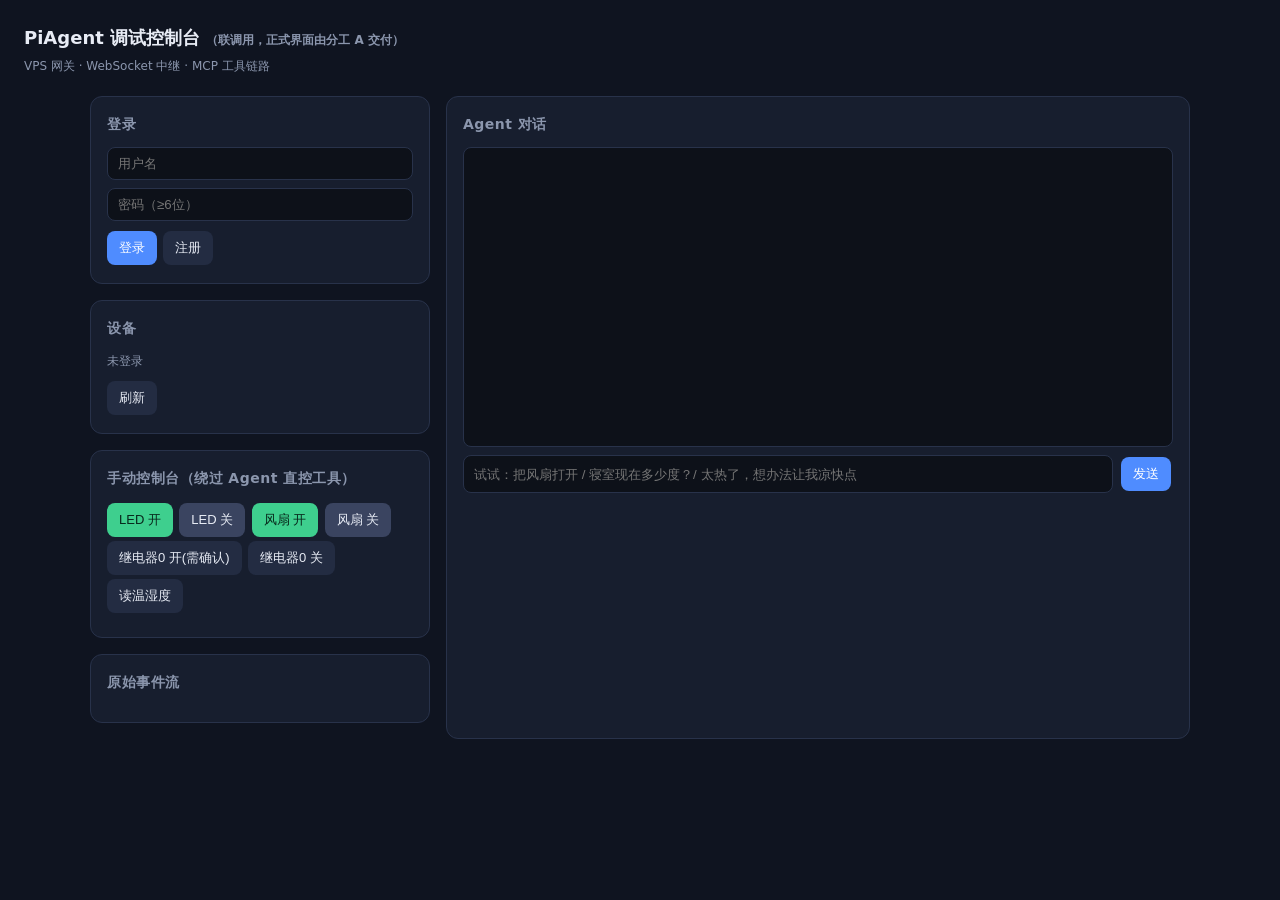
==== server/static/index.html @ 74573cc1 "分工2/3：VPS网关、树莓派Agent、模拟设备MCP与接口文档 - server/ FastAPI网关：JWT鉴权、设备/用户双WS通道、心跳与消息路由、LLM出口代理、调试控制台 - agent" ====
<!DOCTYPE html>
<html lang="zh-CN">
<head>
<meta charset="utf-8">
<meta name="viewport" content="width=device-width, initial-scale=1">
<title>PiAgent 调试控制台</title>
<style>
  :root { --bg:#0f1420; --card:#171e2e; --line:#28324a; --tx:#e8ecf5; --mut:#8b96ad;
          --acc:#4f8cff; --ok:#3ecf8e; --warn:#ffb454; --err:#ff6b6b; }
  * { box-sizing:border-box; margin:0; }
  body { background:var(--bg); color:var(--tx); font:14px/1.6 "PingFang SC","Microsoft YaHei",system-ui,sans-serif; padding:24px; }
  h1 { font-size:18px; margin-bottom:4px; } .sub { color:var(--mut); font-size:12px; margin-bottom:20px;}
  .grid { display:grid; grid-template-columns:340px 1fr; gap:16px; max-width:1100px; margin:0 auto; }
  @media (max-width:900px){ .grid{ grid-template-columns:1fr; } }
  .card { background:var(--card); border:1px solid var(--line); border-radius:12px; padding:16px; margin-bottom:16px; }
  .card h2 { font-size:14px; color:var(--mut); font-weight:600; margin-bottom:12px; letter-spacing:.5px;}
  input { width:100%; background:#0d1119; color:var(--tx); border:1px solid var(--line); border-radius:8px; padding:8px 10px; margin-bottom:8px; }
  button { background:var(--acc); color:#fff; border:0; border-radius:8px; padding:8px 12px; cursor:pointer; font-size:13px; margin:2px 2px 2px 0; }
  button:hover{ filter:brightness(1.1); } button.ghost{ background:#232c42; color:var(--tx); }
  button.ok{ background:var(--ok); color:#08281c; } button.off{ background:#3a4460; color:var(--tx); }
  .pill { display:inline-block; padding:1px 8px; border-radius:99px; font-size:11px; vertical-align:middle; }
  .pill.on { background:rgba(62,207,142,.15); color:var(--ok); } .pill.off { background:rgba(139,150,173,.15); color:var(--mut); }
  #chat { height:300px; overflow-y:auto; background:#0d1119; border:1px solid var(--line); border-radius:8px; padding:10px; margin-bottom:8px;}
  .msg { margin:6px 0; } .msg .who{ font-size:11px; color:var(--mut);} .msg.user .who{color:var(--acc);} .msg.agent .who{color:var(--ok);}
  .msg .act { font-size:11px; color:var(--warn); font-family:ui-monospace,monospace; }
  #events { font:11px/1.5 ui-monospace,monospace; color:var(--mut); max-height:140px; overflow-y:auto; word-break:break-all;}
  .bar { display:flex; gap:8px; } .bar input{ flex:1; margin:0;}
  .kv { font-size:12px; color:var(--mut); }
</style>
</head>
<body>
<h1>PiAgent 调试控制台 <span class="kv">（联调用，正式界面由分工 A 交付）</span></h1>
<div class="sub">VPS 网关 · WebSocket 中继 · MCP 工具链路</div>

<div class="grid">
  <div>
    <div class="card" id="loginCard">
      <h2>登录</h2>
      <input id="u" placeholder="用户名">
      <input id="p" type="password" placeholder="密码（≥6位）">
      <button id="btnLogin">登录</button>
      <button id="btnReg" class="ghost">注册</button>
      <div class="kv" id="loginMsg"></div>
    </div>

    <div class="card">
      <h2>设备</h2>
      <div id="devList" class="kv">未登录</div>
      <div style="margin-top:8px"><button class="ghost" onclick="refreshDevices()">刷新</button></div>
    </div>

    <div class="card">
      <h2>手动控制台（绕过 Agent 直控工具）</h2>
      <div>
        <button class="ok" onclick="manual('led.set',{on:true})">LED 开</button>
        <button class="off" onclick="manual('led.set',{on:false})">LED 关</button>
        <button class="ok" onclick="manual('fan.set',{state:true})">风扇 开</button>
        <button class="off" onclick="manual('fan.set',{state:false})">风扇 关</button>
        <button class="ghost" onclick="manual('relay.set',{ch:0,state:true},true)">继电器0 开(需确认)</button>
        <button class="ghost" onclick="manual('relay.set',{ch:0,state:false})">继电器0 关</button>
        <button class="ghost" onclick="manual('dht.read',{})">读温湿度</button>
      </div>
      <div class="kv" id="manualMsg" style="margin-top:6px"></div>
    </div>

    <div class="card">
      <h2>原始事件流</h2>
      <div id="events"></div>
    </div>
  </div>

  <div>
    <div class="card" style="height:100%">
      <h2>Agent 对话</h2>
      <div id="chat"></div>
      <div class="bar">
        <input id="say" placeholder="试试：把风扇打开 / 寝室现在多少度？/ 太热了，想办法让我凉快点" onkeydown="if(event.key==='Enter')sendChat()">
        <button onclick="sendChat()">发送</button>
      </div>
    </div>
  </div>
</div>

<script>
const $ = id => document.getElementById(id);
let TOKEN = localStorage.getItem('token') || '';
let USER = localStorage.getItem('username') || '';
let WS = null, devices = [];

function logEvent(obj){
  const el = $('events');
  el.innerHTML = `<div>${new Date().toLocaleTimeString()} ${JSON.stringify(obj)}</div>` + el.innerHTML;
}

async function api(path, opts={}){
  // 相对路径：兼容挂载在 / 或 /piagent/ 等任意前缀下（经 nginx 反代）
  const url = path.replace(/^\//, '');
  opts.headers = Object.assign({'Content-Type':'application/json'},
    TOKEN?{Authorization:'Bearer '+TOKEN}:{}, opts.headers||{});
  const r = await fetch(url, opts);
  const data = await r.json().catch(()=>({}));
  if(!r.ok) throw new Error(data.detail || r.statusText);
  return data;
}

async function doAuth(reg){
  try{
    const d = await api('/api/auth/'+(reg?'register':'login'),
      {method:'POST', body:JSON.stringify({username:$('u').value, password:$('p').value})});
    TOKEN=d.token; USER=d.username;
    localStorage.setItem('token',TOKEN); localStorage.setItem('username',USER);
    $('loginMsg').textContent = '已登录：'+USER;
    connectWS(); refreshDevices();
  }catch(e){ $('loginMsg').textContent = '失败：'+e.message; }
}
$('btnLogin').onclick=()=>doAuth(false); $('btnReg').onclick=()=>doAuth(true);

function connectWS(){
  if(WS) try{WS.close()}catch(e){}
  const proto = location.protocol==='https:'?'wss':'ws';
  const base = location.pathname.replace(/\/$/,'');   // "" 或 "/piagent"
  WS = new WebSocket(`${proto}://${location.host}${base}/ws/user?token=${TOKEN}`);
  WS.onmessage = ev => {
    const m = JSON.parse(ev.data);
    logEvent(m);
    if(m.type==='hello'){ devices=m.devices; renderDevices(); }
    if(m.type==='cmd_ack') addMsg('sys', `指令已送达设备（${m.id}），Agent 处理中…`);
    if(m.type==='result') addMsg('agent', m.text, m.actions);
    if(m.type==='cmd_error') addMsg('sys', '失败：'+(m.message||m.code));
    if(m.type==='error') addMsg('sys', '错误：'+(m.message||m.code));
    if(m.type==='device_status'){ refreshDevices(); addMsg('sys', `设备 ${m.device_id} ${m.online?'上线':'离线'}`);}
    if(m.type==='telemetry'){ refreshDevices(); }
  };
  WS.onclose = ()=> setTimeout(()=>{ if(TOKEN) connectWS(); }, 3000);
}

async function refreshDevices(){
  if(!TOKEN) return;
  try{ devices = await api('/api/devices'); renderDevices(); }catch(e){ /*token 过期*/ }
}
function renderDevices(){
  $('devList').innerHTML = devices.length? devices.map(d=>`
    <div style="margin-bottom:8px">
      <b>${d.device_id}</b> <span class="pill ${d.online?'on':'off'}">${d.online?'在线':'离线'}</span><br>
      工具: ${d.caps.join(', ')||'-'}<br>
      ${d.telemetry?`遥测: ${JSON.stringify(d.telemetry)}`:''}
    </div>`).join('') : '（没有绑定设备，请先在服务端 add-device 并 bind）';
}
setInterval(refreshDevices, 5000);

function addMsg(role, text, actions){
  const div=document.createElement('div');
  div.className='msg '+role;
  const who = role==='user'?'你':role==='agent'?'Agent':'系统';
  div.innerHTML=`<div class="who">${who}</div><div>${String(text).replace(/</g,'&lt;')}</div>`
    + (actions&&actions.length?`<div class="act">⚙ ${actions.join(' · ')}</div>`:'');
  $('chat').appendChild(div); $('chat').scrollTop=1e9;
}

function sendChat(){
  const t=$('say').value.trim(); if(!t||!WS) return;
  $('say').value=''; addMsg('user',t);
  WS.send(JSON.stringify({type:'chat', text:t}));
}

async function manual(tool, args, confirm=false){
  if(!devices.length){ $('manualMsg').textContent='没有可用设备'; return; }
  const dev = devices.find(d=>d.online)||devices[0];
  $('manualMsg').textContent = `调用 ${tool}(${JSON.stringify(args)}) …`;
  try{
    const r = await api(`/api/devices/${dev.device_id}/command`,
      {method:'POST', body:JSON.stringify({tool,args,confirmed:confirm})});
    $('manualMsg').textContent = r.ok===false
      ? `✗ ${r.text||'执行失败'}`
      : `✓ ${r.text||JSON.stringify(r)}`;
  }catch(e){ $('manualMsg').textContent='✗ '+e.message; }
}

if(TOKEN){ $('loginMsg').textContent='已登录：'+USER; connectWS(); refreshDevices(); }
</script>
</body>
</html>
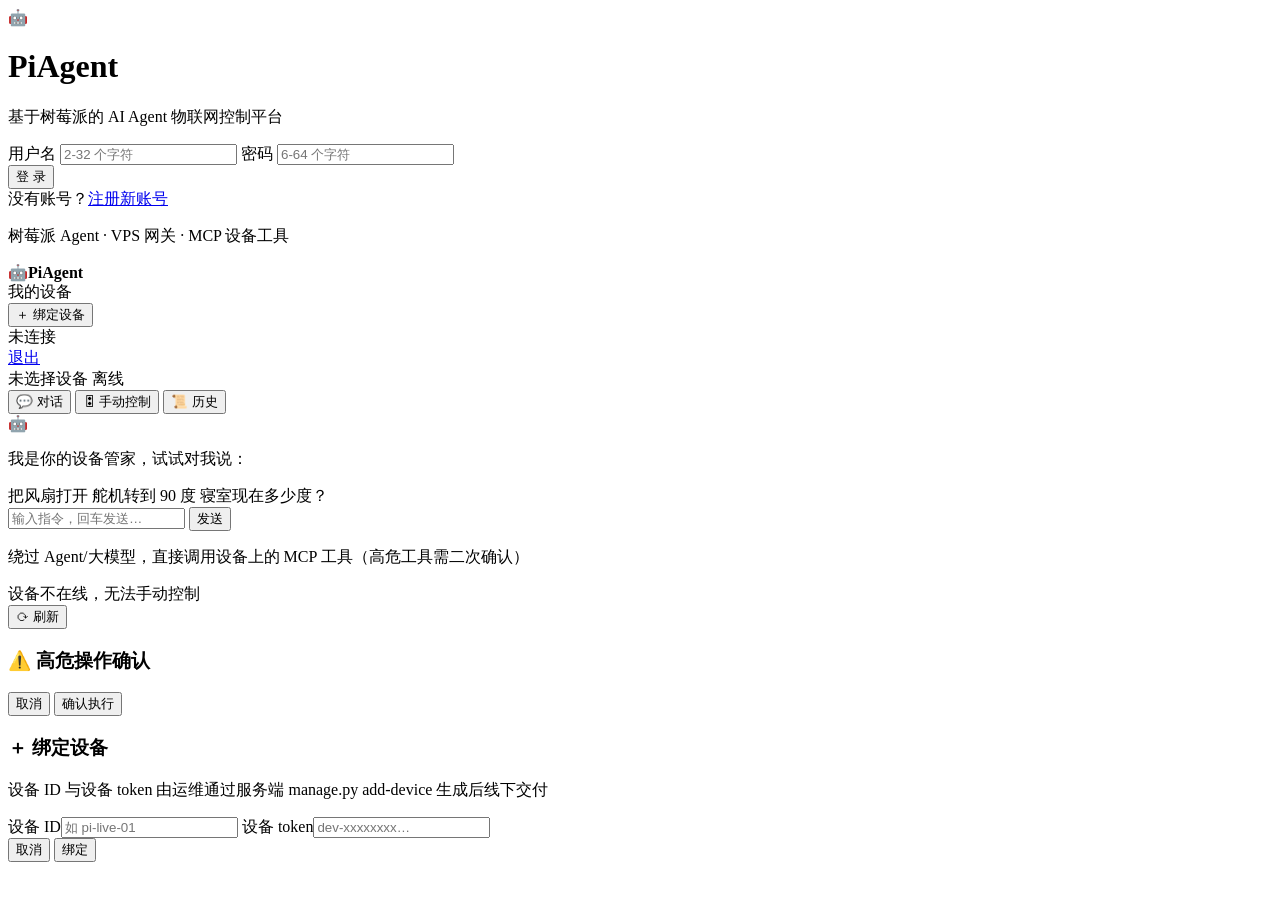
==== commit 268737e5: "分工1/4 + DeepSeek 接入：正式前端、真机舵机 MCP、VPS 部署 - 分工1 前端 frontend/：无构建纯静态 SPA（登录注册/设备面板/对话/手动控制/历史），   按 ap" ====
--- a/server/static/index.html
+++ b/server/static/index.html
@@ -3,180 +3,134 @@
 <head>
 <meta charset="utf-8">
 <meta name="viewport" content="width=device-width, initial-scale=1">
-<title>PiAgent 调试控制台</title>
-<style>
-  :root { --bg:#0f1420; --card:#171e2e; --line:#28324a; --tx:#e8ecf5; --mut:#8b96ad;
-          --acc:#4f8cff; --ok:#3ecf8e; --warn:#ffb454; --err:#ff6b6b; }
-  * { box-sizing:border-box; margin:0; }
-  body { background:var(--bg); color:var(--tx); font:14px/1.6 "PingFang SC","Microsoft YaHei",system-ui,sans-serif; padding:24px; }
-  h1 { font-size:18px; margin-bottom:4px; } .sub { color:var(--mut); font-size:12px; margin-bottom:20px;}
-  .grid { display:grid; grid-template-columns:340px 1fr; gap:16px; max-width:1100px; margin:0 auto; }
-  @media (max-width:900px){ .grid{ grid-template-columns:1fr; } }
-  .card { background:var(--card); border:1px solid var(--line); border-radius:12px; padding:16px; margin-bottom:16px; }
-  .card h2 { font-size:14px; color:var(--mut); font-weight:600; margin-bottom:12px; letter-spacing:.5px;}
-  input { width:100%; background:#0d1119; color:var(--tx); border:1px solid var(--line); border-radius:8px; padding:8px 10px; margin-bottom:8px; }
-  button { background:var(--acc); color:#fff; border:0; border-radius:8px; padding:8px 12px; cursor:pointer; font-size:13px; margin:2px 2px 2px 0; }
-  button:hover{ filter:brightness(1.1); } button.ghost{ background:#232c42; color:var(--tx); }
-  button.ok{ background:var(--ok); color:#08281c; } button.off{ background:#3a4460; color:var(--tx); }
-  .pill { display:inline-block; padding:1px 8px; border-radius:99px; font-size:11px; vertical-align:middle; }
-  .pill.on { background:rgba(62,207,142,.15); color:var(--ok); } .pill.off { background:rgba(139,150,173,.15); color:var(--mut); }
-  #chat { height:300px; overflow-y:auto; background:#0d1119; border:1px solid var(--line); border-radius:8px; padding:10px; margin-bottom:8px;}
-  .msg { margin:6px 0; } .msg .who{ font-size:11px; color:var(--mut);} .msg.user .who{color:var(--acc);} .msg.agent .who{color:var(--ok);}
-  .msg .act { font-size:11px; color:var(--warn); font-family:ui-monospace,monospace; }
-  #events { font:11px/1.5 ui-monospace,monospace; color:var(--mut); max-height:140px; overflow-y:auto; word-break:break-all;}
-  .bar { display:flex; gap:8px; } .bar input{ flex:1; margin:0;}
-  .kv { font-size:12px; color:var(--mut); }
-</style>
+<title>PiAgent · 智能设备管家</title>
+<link rel="icon" href="data:image/svg+xml,<svg xmlns='http://www.w3.org/2000/svg' viewBox='0 0 100 100'><text y='.9em' font-size='90'>🤖</text></svg>">
+<link rel="stylesheet" href="static/style.css">
 </head>
 <body>
-<h1>PiAgent 调试控制台 <span class="kv">（联调用，正式界面由分工 A 交付）</span></h1>
-<div class="sub">VPS 网关 · WebSocket 中继 · MCP 工具链路</div>
 
-<div class="grid">
-  <div>
-    <div class="card" id="loginCard">
-      <h2>登录</h2>
-      <input id="u" placeholder="用户名">
-      <input id="p" type="password" placeholder="密码（≥6位）">
-      <button id="btnLogin">登录</button>
-      <button id="btnReg" class="ghost">注册</button>
-      <div class="kv" id="loginMsg"></div>
+<!-- ==================== 登录 / 注册 ==================== -->
+<div id="auth-view" class="auth-wrap hidden">
+  <div class="auth-card">
+    <div class="auth-logo">🤖</div>
+    <h1>PiAgent</h1>
+    <p class="auth-sub">基于树莓派的 AI Agent 物联网控制平台</p>
+    <form id="auth-form" autocomplete="off">
+      <label class="field">用户名
+        <input id="auth-username" required minlength="2" maxlength="32" placeholder="2-32 个字符">
+      </label>
+      <label class="field">密码
+        <input id="auth-password" type="password" required minlength="6" maxlength="64" placeholder="6-64 个字符">
+      </label>
+      <div id="auth-error" class="auth-error"></div>
+      <button class="btn primary block" id="auth-submit" type="submit">登 录</button>
+    </form>
+    <div class="auth-switch">没有账号？<a href="#" id="auth-mode-switch">注册新账号</a></div>
+  </div>
+  <p class="auth-foot">树莓派 Agent · VPS 网关 · MCP 设备工具</p>
+</div>
+
+<!-- ==================== 主界面 ==================== -->
+<div id="app-view" class="app hidden">
+
+  <aside class="sidebar">
+    <div class="brand"><span class="logo">🤖</span><b>PiAgent</b></div>
+
+    <div class="side-label">我的设备 <span id="device-count" class="side-count"></span></div>
+    <div id="device-list" class="device-list"></div>
+    <button class="btn ghost block" id="btn-bind">＋ 绑定设备</button>
+
+    <div class="side-footer">
+      <div class="ws-row">
+        <span id="ws-dot" class="dot off"></span><span id="ws-state">未连接</span>
+      </div>
+      <div class="user-row">
+        <span class="avatar" id="user-avatar"></span><span id="user-name"></span>
+        <a href="#" id="btn-logout" class="logout">退出</a>
+      </div>
     </div>
+  </aside>
 
-    <div class="card">
-      <h2>设备</h2>
-      <div id="devList" class="kv">未登录</div>
-      <div style="margin-top:8px"><button class="ghost" onclick="refreshDevices()">刷新</button></div>
-    </div>
+  <main class="main">
+    <header class="topbar">
+      <div class="dev-title">
+        <span id="dev-name">未选择设备</span>
+        <span id="dev-online" class="pill off">离线</span>
+        <span id="dev-telemetry" class="dev-telemetry"></span>
+      </div>
+      <nav class="tabs">
+        <button class="tab active" data-tab="chat">💬 对话</button>
+        <button class="tab" data-tab="manual">🎛 手动控制</button>
+        <button class="tab" data-tab="history">📜 历史</button>
+      </nav>
+    </header>
 
-    <div class="card">
-      <h2>手动控制台（绕过 Agent 直控工具）</h2>
-      <div>
-        <button class="ok" onclick="manual('led.set',{on:true})">LED 开</button>
-        <button class="off" onclick="manual('led.set',{on:false})">LED 关</button>
-        <button class="ok" onclick="manual('fan.set',{state:true})">风扇 开</button>
-        <button class="off" onclick="manual('fan.set',{state:false})">风扇 关</button>
-        <button class="ghost" onclick="manual('relay.set',{ch:0,state:true},true)">继电器0 开(需确认)</button>
-        <button class="ghost" onclick="manual('relay.set',{ch:0,state:false})">继电器0 关</button>
-        <button class="ghost" onclick="manual('dht.read',{})">读温湿度</button>
+    <!-- 对话 -->
+    <section id="tab-chat" class="tab-panel">
+      <div id="chat-box" class="chat-box">
+        <div class="chat-empty" id="chat-empty">
+          <div class="chat-empty-logo">🤖</div>
+          <p>我是你的设备管家，试试对我说：</p>
+          <div class="hint-row">
+            <span class="chip clickable" data-fill="把风扇打开">把风扇打开</span>
+            <span class="chip clickable" data-fill="舵机转到 90 度">舵机转到 90 度</span>
+            <span class="chip clickable" data-fill="寝室现在多少度？">寝室现在多少度？</span>
+          </div>
+        </div>
       </div>
-      <div class="kv" id="manualMsg" style="margin-top:6px"></div>
-    </div>
+      <div class="chat-input-row">
+        <input id="chat-input" placeholder="输入指令，回车发送…" maxlength="500" autocomplete="off">
+        <button class="btn primary" id="btn-send">发送</button>
+      </div>
+    </section>
 
-    <div class="card">
-      <h2>原始事件流</h2>
-      <div id="events"></div>
-    </div>
-  </div>
+    <!-- 手动控制 -->
+    <section id="tab-manual" class="tab-panel hidden">
+      <p class="tab-note">绕过 Agent/大模型，直接调用设备上的 MCP 工具（高危工具需二次确认）</p>
+      <div id="manual-empty" class="empty-note hidden">设备不在线，无法手动控制</div>
+      <div id="manual-controls" class="manual-grid"></div>
+      <div id="manual-result" class="manual-result hidden"></div>
+    </section>
 
-  <div>
-    <div class="card" style="height:100%">
-      <h2>Agent 对话</h2>
-      <div id="chat"></div>
-      <div class="bar">
-        <input id="say" placeholder="试试：把风扇打开 / 寝室现在多少度？/ 太热了，想办法让我凉快点" onkeydown="if(event.key==='Enter')sendChat()">
-        <button onclick="sendChat()">发送</button>
+    <!-- 历史 -->
+    <section id="tab-history" class="tab-panel hidden">
+      <div class="history-toolbar">
+        <button class="btn ghost" id="btn-history-refresh">⟳ 刷新</button>
+        <span id="history-count" class="muted"></span>
       </div>
+      <div id="history-list" class="history-list"></div>
+    </section>
+  </main>
+</div>
+
+<!-- ==================== 弹窗：高危确认 ==================== -->
+<div id="modal-mask" class="modal-mask hidden">
+  <div class="modal">
+    <h3>⚠️ 高危操作确认</h3>
+    <p id="modal-text" class="modal-text"></p>
+    <div class="modal-btns">
+      <button class="btn ghost" id="modal-cancel">取消</button>
+      <button class="btn danger" id="modal-ok">确认执行</button>
     </div>
   </div>
 </div>
 
-<script>
-const $ = id => document.getElementById(id);
-let TOKEN = localStorage.getItem('token') || '';
-let USER = localStorage.getItem('username') || '';
-let WS = null, devices = [];
+<!-- ==================== 弹窗：绑定设备 ==================== -->
+<div id="bind-mask" class="modal-mask hidden">
+  <div class="modal">
+    <h3>＋ 绑定设备</h3>
+    <p class="modal-text muted">设备 ID 与设备 token 由运维通过服务端 manage.py add-device 生成后线下交付</p>
+    <label class="field">设备 ID<input id="bind-id" placeholder="如 pi-live-01"></label>
+    <label class="field">设备 token<input id="bind-token" placeholder="dev-xxxxxxxx…"></label>
+    <div id="bind-error" class="auth-error"></div>
+    <div class="modal-btns">
+      <button class="btn ghost" id="bind-cancel">取消</button>
+      <button class="btn primary" id="bind-ok">绑定</button>
+    </div>
+  </div>
+</div>
 
-function logEvent(obj){
-  const el = $('events');
-  el.innerHTML = `<div>${new Date().toLocaleTimeString()} ${JSON.stringify(obj)}</div>` + el.innerHTML;
-}
-
-async function api(path, opts={}){
-  // 相对路径：兼容挂载在 / 或 /piagent/ 等任意前缀下（经 nginx 反代）
-  const url = path.replace(/^\//, '');
-  opts.headers = Object.assign({'Content-Type':'application/json'},
-    TOKEN?{Authorization:'Bearer '+TOKEN}:{}, opts.headers||{});
-  const r = await fetch(url, opts);
-  const data = await r.json().catch(()=>({}));
-  if(!r.ok) throw new Error(data.detail || r.statusText);
-  return data;
-}
-
-async function doAuth(reg){
-  try{
-    const d = await api('/api/auth/'+(reg?'register':'login'),
-      {method:'POST', body:JSON.stringify({username:$('u').value, password:$('p').value})});
-    TOKEN=d.token; USER=d.username;
-    localStorage.setItem('token',TOKEN); localStorage.setItem('username',USER);
-    $('loginMsg').textContent = '已登录：'+USER;
-    connectWS(); refreshDevices();
-  }catch(e){ $('loginMsg').textContent = '失败：'+e.message; }
-}
-$('btnLogin').onclick=()=>doAuth(false); $('btnReg').onclick=()=>doAuth(true);
-
-function connectWS(){
-  if(WS) try{WS.close()}catch(e){}
-  const proto = location.protocol==='https:'?'wss':'ws';
-  const base = location.pathname.replace(/\/$/,'');   // "" 或 "/piagent"
-  WS = new WebSocket(`${proto}://${location.host}${base}/ws/user?token=${TOKEN}`);
-  WS.onmessage = ev => {
-    const m = JSON.parse(ev.data);
-    logEvent(m);
-    if(m.type==='hello'){ devices=m.devices; renderDevices(); }
-    if(m.type==='cmd_ack') addMsg('sys', `指令已送达设备（${m.id}），Agent 处理中…`);
-    if(m.type==='result') addMsg('agent', m.text, m.actions);
-    if(m.type==='cmd_error') addMsg('sys', '失败：'+(m.message||m.code));
-    if(m.type==='error') addMsg('sys', '错误：'+(m.message||m.code));
-    if(m.type==='device_status'){ refreshDevices(); addMsg('sys', `设备 ${m.device_id} ${m.online?'上线':'离线'}`);}
-    if(m.type==='telemetry'){ refreshDevices(); }
-  };
-  WS.onclose = ()=> setTimeout(()=>{ if(TOKEN) connectWS(); }, 3000);
-}
-
-async function refreshDevices(){
-  if(!TOKEN) return;
-  try{ devices = await api('/api/devices'); renderDevices(); }catch(e){ /*token 过期*/ }
-}
-function renderDevices(){
-  $('devList').innerHTML = devices.length? devices.map(d=>`
-    <div style="margin-bottom:8px">
-      <b>${d.device_id}</b> <span class="pill ${d.online?'on':'off'}">${d.online?'在线':'离线'}</span><br>
-      工具: ${d.caps.join(', ')||'-'}<br>
-      ${d.telemetry?`遥测: ${JSON.stringify(d.telemetry)}`:''}
-    </div>`).join('') : '（没有绑定设备，请先在服务端 add-device 并 bind）';
-}
-setInterval(refreshDevices, 5000);
-
-function addMsg(role, text, actions){
-  const div=document.createElement('div');
-  div.className='msg '+role;
-  const who = role==='user'?'你':role==='agent'?'Agent':'系统';
-  div.innerHTML=`<div class="who">${who}</div><div>${String(text).replace(/</g,'&lt;')}</div>`
-    + (actions&&actions.length?`<div class="act">⚙ ${actions.join(' · ')}</div>`:'');
-  $('chat').appendChild(div); $('chat').scrollTop=1e9;
-}
-
-function sendChat(){
-  const t=$('say').value.trim(); if(!t||!WS) return;
-  $('say').value=''; addMsg('user',t);
-  WS.send(JSON.stringify({type:'chat', text:t}));
-}
-
-async function manual(tool, args, confirm=false){
-  if(!devices.length){ $('manualMsg').textContent='没有可用设备'; return; }
-  const dev = devices.find(d=>d.online)||devices[0];
-  $('manualMsg').textContent = `调用 ${tool}(${JSON.stringify(args)}) …`;
-  try{
-    const r = await api(`/api/devices/${dev.device_id}/command`,
-      {method:'POST', body:JSON.stringify({tool,args,confirmed:confirm})});
-    $('manualMsg').textContent = r.ok===false
-      ? `✗ ${r.text||'执行失败'}`
-      : `✓ ${r.text||JSON.stringify(r)}`;
-  }catch(e){ $('manualMsg').textContent='✗ '+e.message; }
-}
-
-if(TOKEN){ $('loginMsg').textContent='已登录：'+USER; connectWS(); refreshDevices(); }
-</script>
+<div id="toasts"></div>
+<script src="static/app.js"></script>
 </body>
 </html>
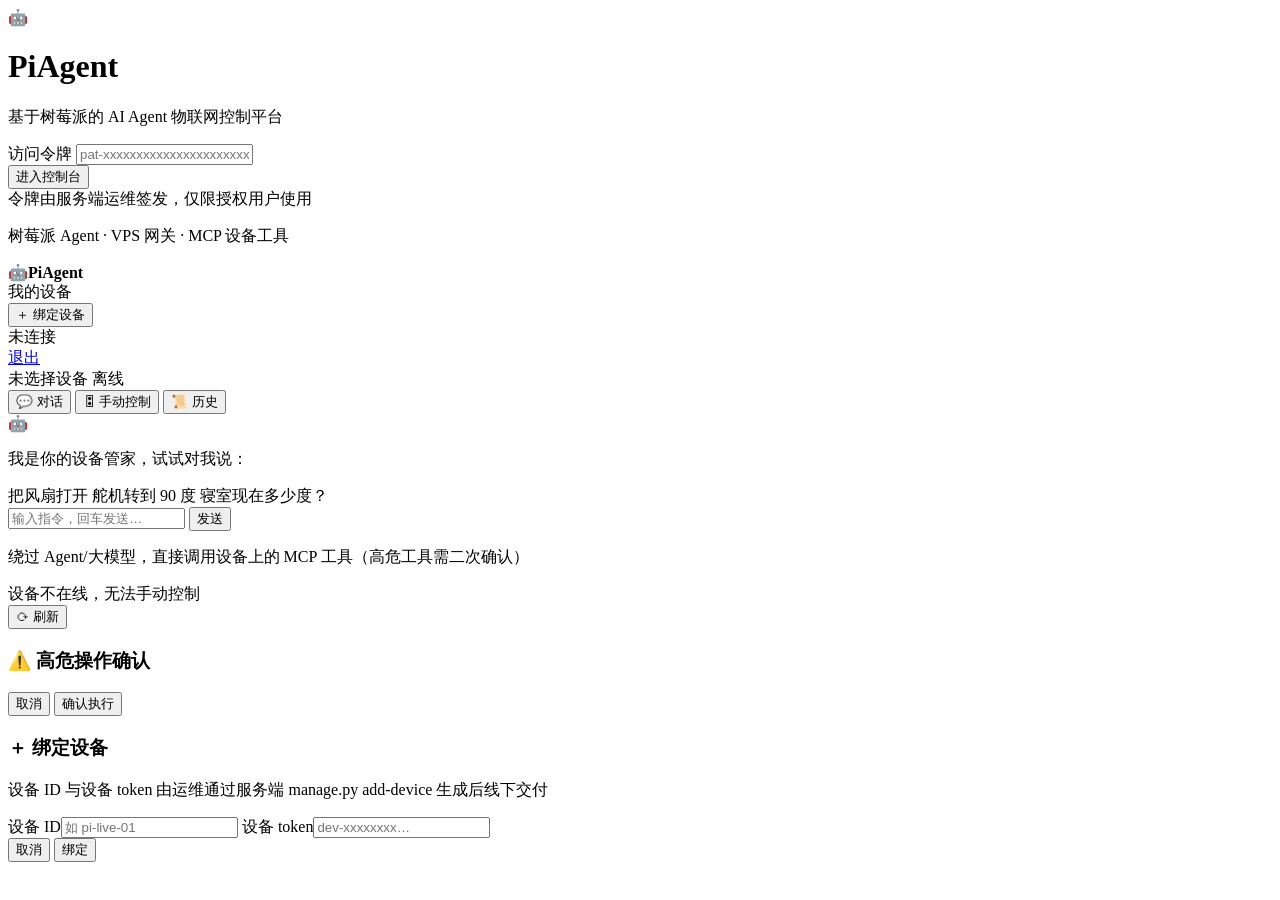
==== commit bc5ef5ba: "安全：网页端改为访问令牌登录，关闭注册与密码登录 问题：注册开放 + demo 弱密码共享，任何知道地址的访客都能登录并操控设备。  - 新增 POST /api/auth/token-login：访" ====
--- a/server/static/index.html
+++ b/server/static/index.html
@@ -16,16 +16,13 @@
     <h1>PiAgent</h1>
     <p class="auth-sub">基于树莓派的 AI Agent 物联网控制平台</p>
     <form id="auth-form" autocomplete="off">
-      <label class="field">用户名
-        <input id="auth-username" required minlength="2" maxlength="32" placeholder="2-32 个字符">
-      </label>
-      <label class="field">密码
-        <input id="auth-password" type="password" required minlength="6" maxlength="64" placeholder="6-64 个字符">
+      <label class="field">访问令牌
+        <input id="auth-token" required minlength="8" maxlength="128" placeholder="pat-xxxxxxxxxxxxxxxxxxxxxxxxxxxxxxxx" autocomplete="off">
       </label>
       <div id="auth-error" class="auth-error"></div>
-      <button class="btn primary block" id="auth-submit" type="submit">登 录</button>
+      <button class="btn primary block" id="auth-submit" type="submit">进入控制台</button>
     </form>
-    <div class="auth-switch">没有账号？<a href="#" id="auth-mode-switch">注册新账号</a></div>
+    <div class="auth-switch">令牌由服务端运维签发，仅限授权用户使用</div>
   </div>
   <p class="auth-foot">树莓派 Agent · VPS 网关 · MCP 设备工具</p>
 </div>
@@ -59,6 +56,7 @@
         <span id="dev-telemetry" class="dev-telemetry"></span>
       </div>
       <nav class="tabs">
+        <span class="tab-indicator" aria-hidden="true"></span>
         <button class="tab active" data-tab="chat">💬 对话</button>
         <button class="tab" data-tab="manual">🎛 手动控制</button>
         <button class="tab" data-tab="history">📜 历史</button>
